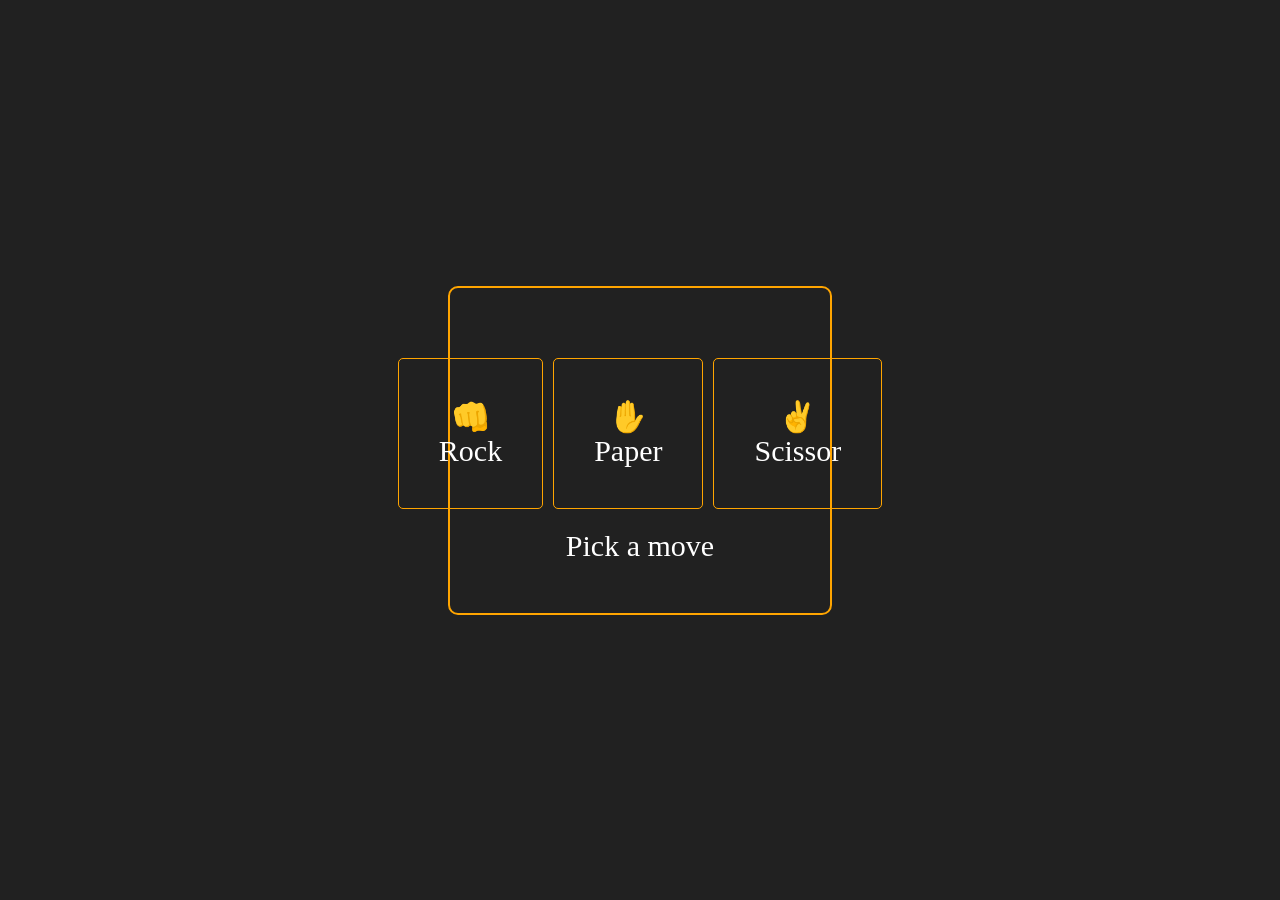
==== projects/project-5/index.html @ cbb8f834 "rock-paper-scissor game done" ====
<!doctype html>
<html lang="en">
  <head>
    <meta charset="UTF-8" />
    <meta name="viewport" content="width=device-width, initial-scale=1.0" />
    <title>Rock | Paper | Scissor</title>
    <style>
      * {
        margin: 0;
        padding: 0;
        box-sizing: border-box;
      }
      body {
        background-color: #212121;
        color: white;
        height: 100vh;
        width: 100%;
        display: flex;
        flex-direction: column;
        justify-content: center;
        align-items: center;
      }
      .wrapper {
        display: flex;
        flex-direction: column;
        align-items: center;
        justify-content: center;
        border: 2px solid orange;
        border-radius: 10px;
        width: 30%;
        margin: auto;
        padding: 50px;
      }

      .moves {
        display: flex;
        padding: 20px;
        gap: 10px;
        text-align: center;
      }

      .wrapper .moves div {
        padding: 40px;
        border: 1px solid orange;
        border-radius: 5px;
        font-size: 30px;
        cursor: pointer;
        transition: all 0.3s;
        user-select: none;
        -webkit-user-select: none;
        -moz-user-select: none;
        -ms-user-select: none;

        -webkit-tap-highlight-color: transparent;
      }
      .wrapper .moves div:hover {
        padding: 40px;
        border: 1px solid orange;
        border-radius: 5px;
        font-size: 30px;
        background-color: orange;
      }

      .wrapper .moves div:active {
        background-color: transparent;
      }

      .text {
        font-size: 30px;
        text-align: center;
      }

      .result p {
        margin-bottom: 20px;
        text-align: center;
      }

      .result :nth-child(1) {
        font-size: 30px;
        margin-bottom: 20px;
      }

      .result :nth-child(2) {
        font-size: 40px;
        font-weight: bold;
      }
      /* 
      .moves {
      } */
    </style>
  </head>
  <body>
    <div class="wrapper">
      <div class="result"></div>
      <div class="moves">
        <!-- user moves -->
        <div id="rock">
          <p>👊</p>
          Rock
        </div>
        <div id="paper">
          <p>✋</p>
          Paper
        </div>
        <div id="scissor">
          <p>✌</p>
          Scissor
        </div>
      </div>
      <p class="text">Pick a move</p>
    </div>

    <!-- js file connection -->
    <script src="index.js"></script>
  </body>
</html>
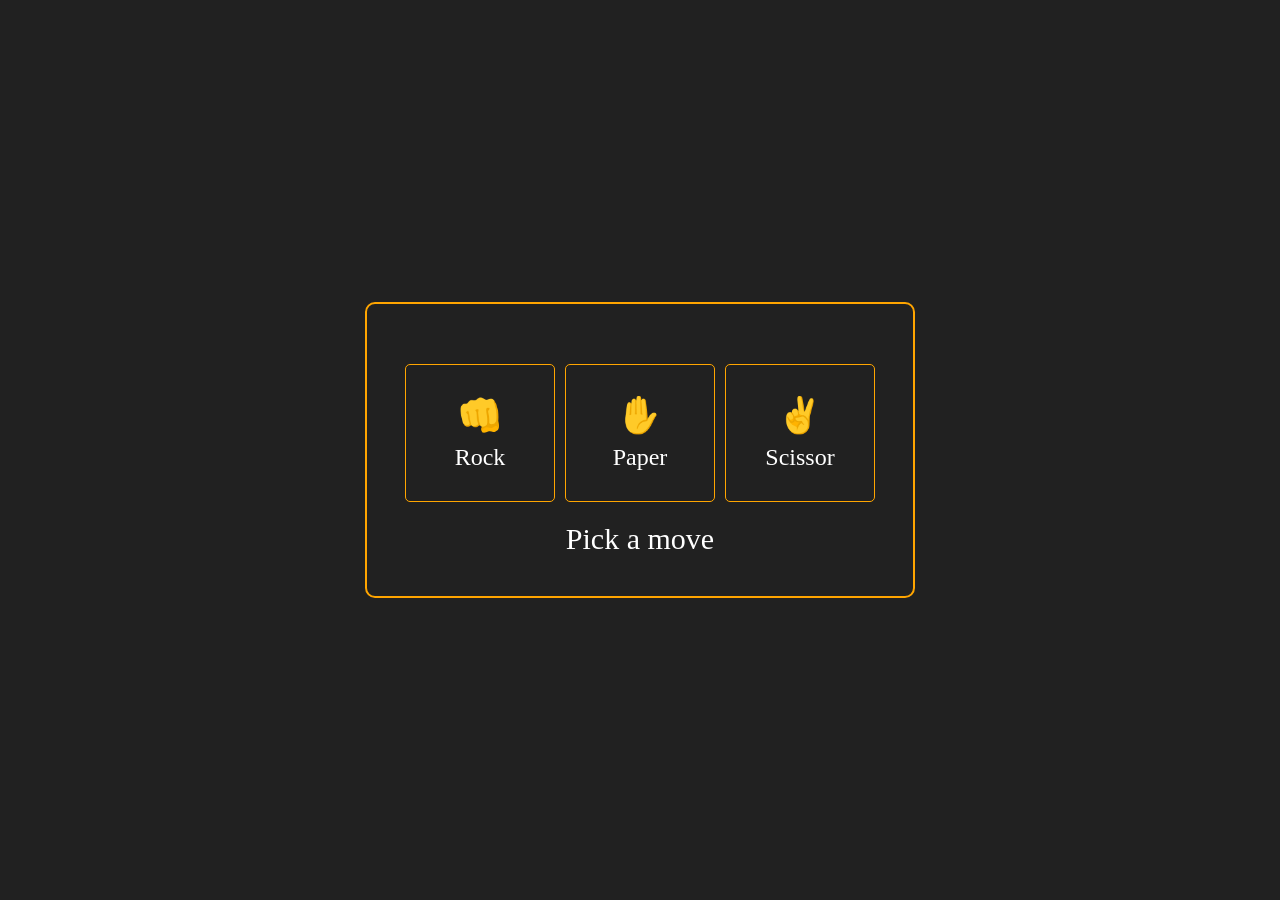
==== commit c8241fff: "js-events" ====
--- a/projects/project-5/index.html
+++ b/projects/project-5/index.html
@@ -4,70 +4,93 @@
     <meta charset="UTF-8" />
     <meta name="viewport" content="width=device-width, initial-scale=1.0" />
     <title>Rock | Paper | Scissor</title>
+
     <style>
       * {
         margin: 0;
         padding: 0;
         box-sizing: border-box;
       }
+
       body {
         background-color: #212121;
         color: white;
-        height: 100vh;
+        min-height: 100vh;
         width: 100%;
         display: flex;
-        flex-direction: column;
         justify-content: center;
         align-items: center;
-      }
+        padding: 20px;
+      }
+
       .wrapper {
         display: flex;
         flex-direction: column;
         align-items: center;
         justify-content: center;
+
         border: 2px solid orange;
         border-radius: 10px;
-        width: 30%;
-        margin: auto;
-        padding: 50px;
+
+        width: 100%;
+        max-width: 550px;
+
+        padding: 40px 30px;
       }
 
       .moves {
         display: flex;
-        padding: 20px;
+        justify-content: center;
+        align-items: center;
         gap: 10px;
-        text-align: center;
+        padding: 20px 0;
+        width: 100%;
       }
 
       .wrapper .moves div {
-        padding: 40px;
+        flex: 1;
+        max-width: 150px;
+        padding: 30px 15px;
         border: 1px solid orange;
         border-radius: 5px;
-        font-size: 30px;
+        font-size: 24px;
+        text-align: center;
         cursor: pointer;
-        transition: all 0.3s;
+        transition: all 0.2s;
+
         user-select: none;
         -webkit-user-select: none;
-        -moz-user-select: none;
-        -ms-user-select: none;
-
         -webkit-tap-highlight-color: transparent;
       }
-      .wrapper .moves div:hover {
-        padding: 40px;
-        border: 1px solid orange;
-        border-radius: 5px;
-        font-size: 30px;
+
+      /* Desktop: hover */
+      @media (hover: hover) and (pointer: fine) {
+        .wrapper .moves div:hover {
+          background-color: orange;
+          color: #212121;
+        }
+      }
+
+      /* Desktop + Mobile: click/touch */
+      .wrapper .moves div:active {
         background-color: orange;
-      }
-
-      .wrapper .moves div:active {
-        background-color: transparent;
+        color: #212121;
+        transform: scale(0.95);
+      }
+
+      .wrapper .moves div p {
+        font-size: 35px;
+        margin-bottom: 8px;
       }
 
       .text {
         font-size: 30px;
         text-align: center;
+      }
+
+      .result {
+        text-align: center;
+        width: 100%;
       }
 
       .result p {
@@ -84,33 +107,107 @@
         font-size: 40px;
         font-weight: bold;
       }
-      /* 
-      .moves {
-      } */
+
+      /* =========================
+         Mobile
+      ========================= */
+
+      @media (max-width: 600px) {
+        body {
+          padding: 15px;
+        }
+
+        .wrapper {
+          padding: 30px 15px;
+          width: 100%;
+        }
+
+        .moves {
+          gap: 7px;
+          padding: 20px 0;
+        }
+
+        .wrapper .moves div {
+          padding: 20px 8px;
+          font-size: 18px;
+        }
+
+        .wrapper .moves div p {
+          font-size: 30px;
+          margin-bottom: 5px;
+        }
+
+        .text {
+          font-size: 24px;
+        }
+
+        .result :nth-child(1) {
+          font-size: 24px;
+        }
+
+        .result :nth-child(2) {
+          font-size: 32px;
+        }
+      }
+
+      /* =========================
+         Very small phones
+      ========================= */
+
+      @media (max-width: 380px) {
+        body {
+          padding: 10px;
+        }
+
+        .wrapper {
+          padding: 25px 10px;
+        }
+
+        .moves {
+          gap: 5px;
+        }
+
+        .wrapper .moves div {
+          padding: 18px 5px;
+          font-size: 16px;
+        }
+
+        .wrapper .moves div p {
+          font-size: 26px;
+        }
+
+        .text {
+          font-size: 21px;
+        }
+      }
     </style>
   </head>
+
   <body>
     <div class="wrapper">
       <div class="result"></div>
+
       <div class="moves">
         <!-- user moves -->
         <div id="rock">
           <p>👊</p>
           Rock
         </div>
+
         <div id="paper">
           <p>✋</p>
           Paper
         </div>
+
         <div id="scissor">
           <p>✌</p>
           Scissor
         </div>
       </div>
+
       <p class="text">Pick a move</p>
     </div>
 
-    <!-- js file connection -->
     <script src="index.js"></script>
   </body>
 </html>
